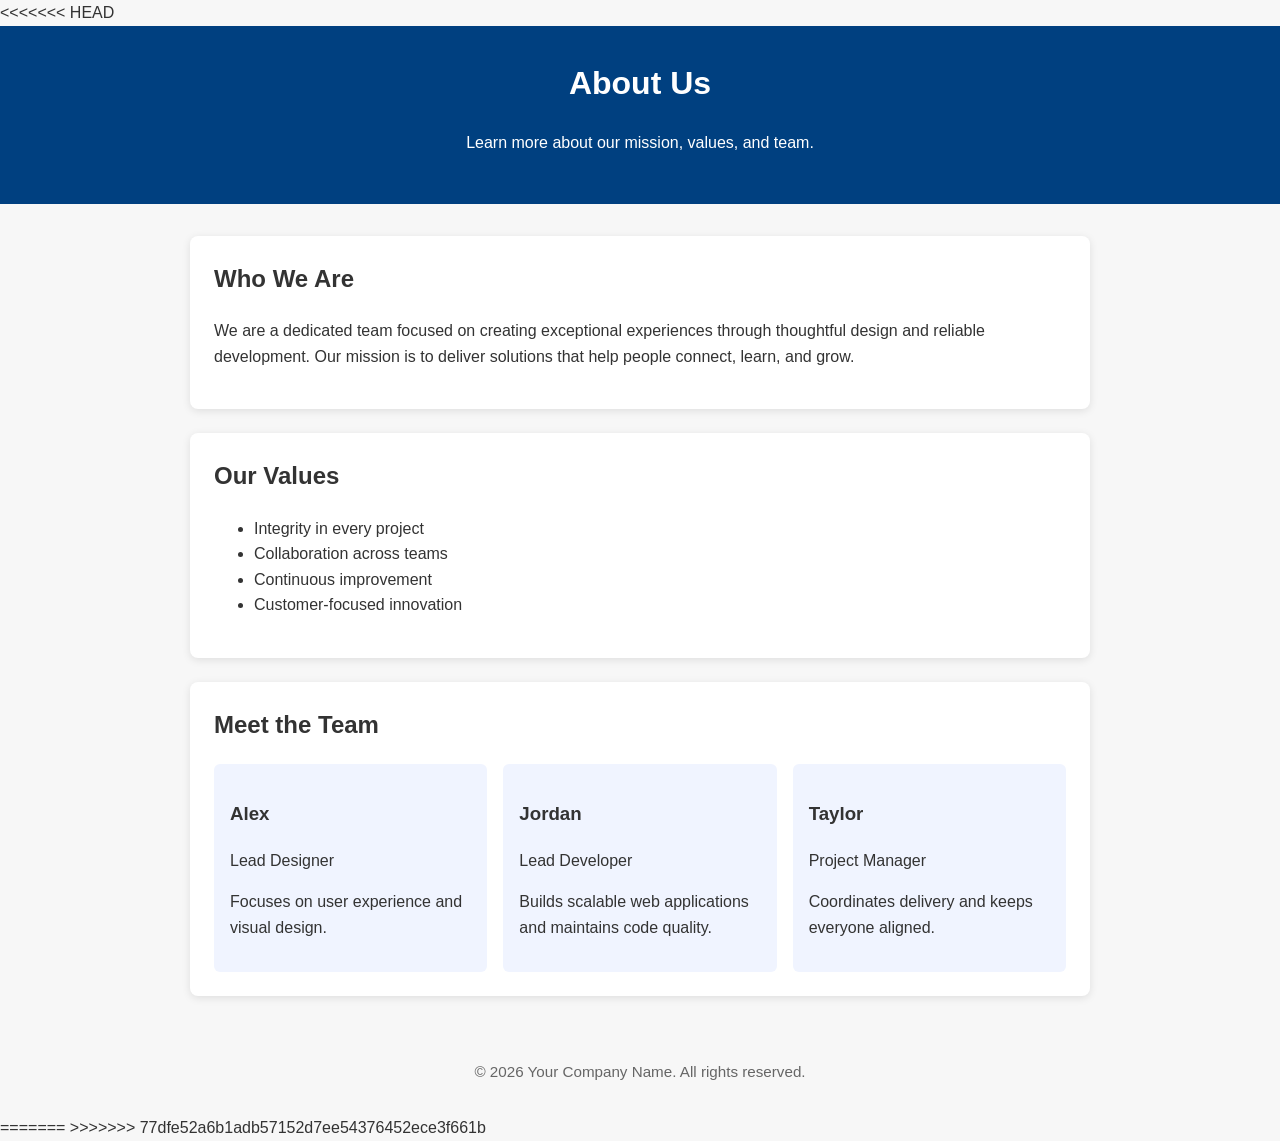
==== about.html @ 01e5adcd "updated files" ====
<<<<<<< HEAD
<!DOCTYPE html>
<html lang="en">
    <head>
        <meta charset="UTF-8" />
        <meta name="viewport" content="width=device-width, initial-scale=1.0" />
        <title>About Us</title>
        <style>
            body {
                margin: 0;
                font-family: Arial, sans-serif;
                line-height: 1.6;
                background-color: #f7f7f7;
                color: #333;
            }
            header {
                background-color: #004080;
                color: #fff;
                padding: 2rem 1rem;
                text-align: center;
            }
            main {
                max-width: 900px;
                margin: 2rem auto;
                padding: 0 1rem;
            }
            section {
                background-color: #fff;
                border-radius: 8px;
                box-shadow: 0 2px 8px rgba(0, 0, 0, 0.1);
                padding: 1.5rem;
                margin-bottom: 1.5rem;
            }
            h1,
            h2 {
                margin-top: 0;
            }
            .team {
                display: grid;
                grid-template-columns: repeat(auto-fit, minmax(220px, 1fr));
                gap: 1rem;
            }
            .team-member {
                background-color: #f0f4ff;
                border-radius: 6px;
                padding: 1rem;
            }
            footer {
                text-align: center;
                padding: 1rem;
                font-size: 0.95rem;
                color: #666;
            }
        </style>
    </head>
    <body>
        <header>
            <h1>About Us</h1>
            <p>Learn more about our mission, values, and team.</p>
        </header>

        <main>
            <section>
                <h2>Who We Are</h2>
                <p>
                    We are a dedicated team focused on creating exceptional experiences
                    through thoughtful design and reliable development. Our mission is to
                    deliver solutions that help people connect, learn, and grow.
                </p>
            </section>

            <section>
                <h2>Our Values</h2>
                <ul>
                    <li>Integrity in every project</li>
                    <li>Collaboration across teams</li>
                    <li>Continuous improvement</li>
                    <li>Customer-focused innovation</li>
                </ul>
            </section>

            <section>
                <h2>Meet the Team</h2>
                <div class="team">
                    <div class="team-member">
                        <h3>Alex</h3>
                        <p>Lead Designer</p>
                        <p>Focuses on user experience and visual design.</p>
                    </div>
                    <div class="team-member">
                        <h3>Jordan</h3>
                        <p>Lead Developer</p>
                        <p>Builds scalable web applications and maintains code quality.</p>
                    </div>
                    <div class="team-member">
                        <h3>Taylor</h3>
                        <p>Project Manager</p>
                        <p>Coordinates delivery and keeps everyone aligned.</p>
                    </div>
                </div>
            </section>
        </main>

        <footer>
            <p>&copy; 2026 Your Company Name. All rights reserved.</p>
        </footer>
    </body>
</html>
=======
<!DOCTYPE html>
>>>>>>> 77dfe52a6b1adb57152d7ee54376452ece3f661b
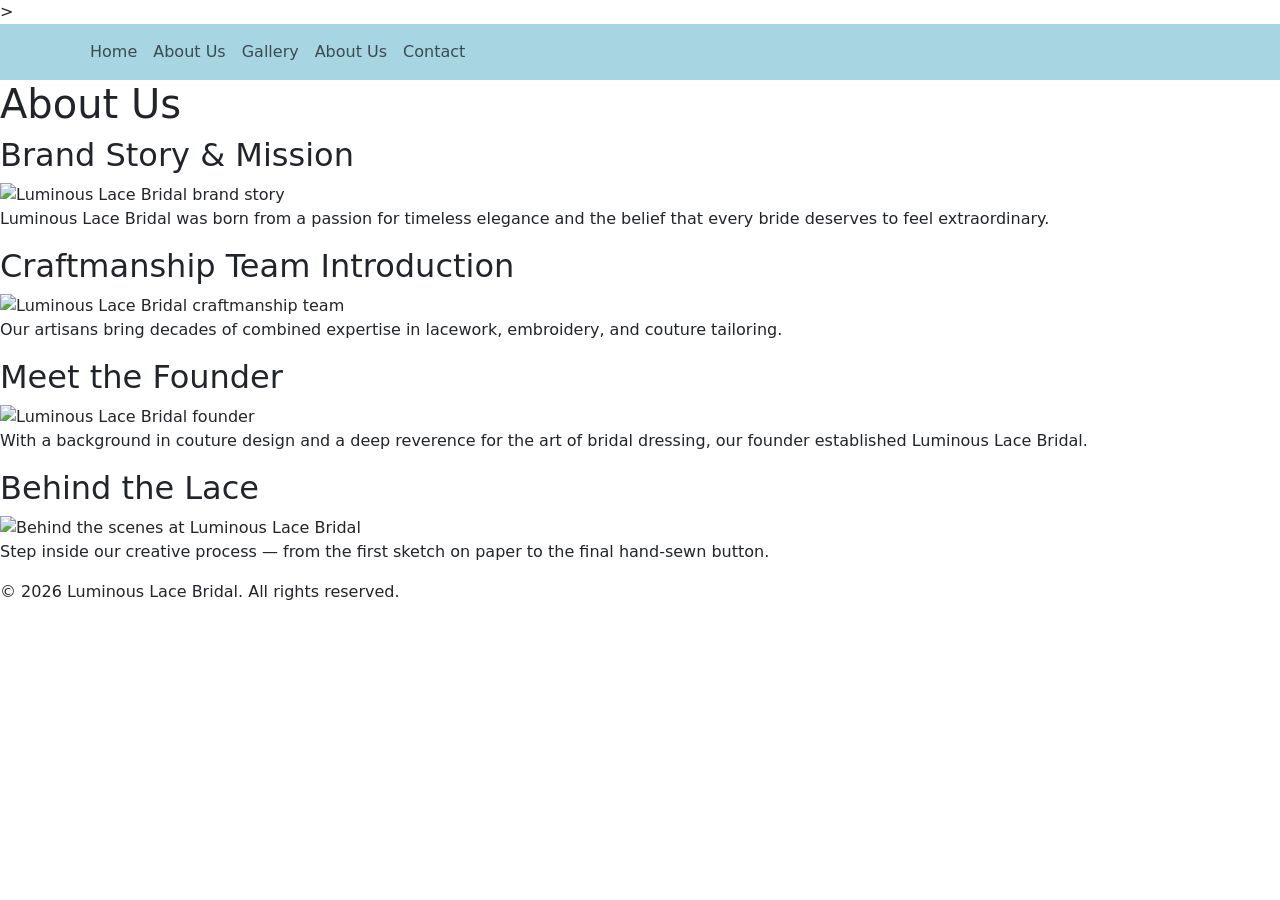
==== commit 15873225: "adding pages to git hub" ====
--- a/about.html
+++ b/about.html
@@ -1,111 +1,106 @@
-<<<<<<< HEAD
 <!DOCTYPE html>
-<html lang="en">
-    <head>
-        <meta charset="UTF-8" />
-        <meta name="viewport" content="width=device-width, initial-scale=1.0" />
-        <title>About Us</title>
-        <style>
-            body {
-                margin: 0;
-                font-family: Arial, sans-serif;
-                line-height: 1.6;
-                background-color: #f7f7f7;
-                color: #333;
-            }
-            header {
-                background-color: #004080;
-                color: #fff;
-                padding: 2rem 1rem;
-                text-align: center;
-            }
-            main {
-                max-width: 900px;
-                margin: 2rem auto;
-                padding: 0 1rem;
-            }
-            section {
-                background-color: #fff;
-                border-radius: 8px;
-                box-shadow: 0 2px 8px rgba(0, 0, 0, 0.1);
-                padding: 1.5rem;
-                margin-bottom: 1.5rem;
-            }
-            h1,
-            h2 {
-                margin-top: 0;
-            }
-            .team {
-                display: grid;
-                grid-template-columns: repeat(auto-fit, minmax(220px, 1fr));
-                gap: 1rem;
-            }
-            .team-member {
-                background-color: #f0f4ff;
-                border-radius: 6px;
-                padding: 1rem;
-            }
-            footer {
-                text-align: center;
-                padding: 1rem;
-                font-size: 0.95rem;
-                color: #666;
-            }
-        </style>
-    </head>
-    <body>
-        <header>
-            <h1>About Us</h1>
-            <p>Learn more about our mission, values, and team.</p>
-        </header>
+<html lang ="en">
+<head>
+    <meta charset ="UTF-8">
+    <meta name="viewport" content="width=device-width, initial-scale=1.0">
+    <title>About Us - Luminous Lace Bridal</title>
+    <link rel="stylesheet" href="styles.css">
+    <link href="https://cdn.jsdelivr.net/npm/bootstrap@5.3.8/dist/css/bootstrap.min.css" rel="stylesheet" integrity="sha384-sRIl4kxILFvY47J16cr9ZwB07vP4J8+LH7qKQnuqkuIAvNWLzeN8tE5YBujZqJLB" crossorigin="anonymous">>
+</head>
+<body>
 
-        <main>
-            <section>
-                <h2>Who We Are</h2>
+    <!--navigation-->
+<nav class="navbar navbar-expand-lg navbar-light" style="background-color: #a8d5e2;"> 
+  <div class="container"> 
+    
+
+    <ul class="navbar-nav"> 
+      <li class="nav-item">
+        <a class="nav-link" href="index.html">Home</a> 
+      </li> 
+
+      <li class="nav-item"> 
+        <a class="nav-link" href="about.html">About Us</a> 
+      </li> 
+
+      <li class="nav-item"> 
+        <a class="nav-link" href="bookyourglow.html">Gallery</a> 
+      </li> 
+
+      <li class="nav-item"> 
+        <a class="nav-link" href="aboutus.html">About Us</a> 
+      </li> 
+
+      <li class="nav-item"> 
+        <a class="nav-link" href="contacts.html">Contact</a> 
+      </li> 
+    </ul> 
+  </div> 
+</nav>
+
+    <!-- MAIN CONTENT -->
+    <main>
+
+    <!--PAGE HEADER-->
+    </header>
+      <h1>About Us</h1>
+    </header>
+
+    <!-- ABOUT SECTIONS -->
+    <section>
+
+        <!-- Brand Story -->
+            <article>
+                <h2>Brand Story &amp; Mission</h2>
+                <img src="images/brand-story.jpg" alt="Luminous Lace Bridal brand story">
                 <p>
-                    We are a dedicated team focused on creating exceptional experiences
-                    through thoughtful design and reliable development. Our mission is to
-                    deliver solutions that help people connect, learn, and grow.
+                    Luminous Lace Bridal was born from a passion for timeless elegance and
+                    the belief that every bride deserves to feel extraordinary.
                 </p>
-            </section>
+            </article>
 
-            <section>
-                <h2>Our Values</h2>
-                <ul>
-                    <li>Integrity in every project</li>
-                    <li>Collaboration across teams</li>
-                    <li>Continuous improvement</li>
-                    <li>Customer-focused innovation</li>
-                </ul>
-            </section>
+ <!-- Craftmanship Team -->
+            <article>
+                <h2>Craftmanship Team Introduction</h2>
+                <img src="images/team.jpg" alt="Luminous Lace Bridal craftmanship team">
+                <p>
+                    Our artisans bring decades of combined expertise in lacework, embroidery,
+                    and couture tailoring.
+                </p>
+            </article>
 
-            <section>
-                <h2>Meet the Team</h2>
-                <div class="team">
-                    <div class="team-member">
-                        <h3>Alex</h3>
-                        <p>Lead Designer</p>
-                        <p>Focuses on user experience and visual design.</p>
-                    </div>
-                    <div class="team-member">
-                        <h3>Jordan</h3>
-                        <p>Lead Developer</p>
-                        <p>Builds scalable web applications and maintains code quality.</p>
-                    </div>
-                    <div class="team-member">
-                        <h3>Taylor</h3>
-                        <p>Project Manager</p>
-                        <p>Coordinates delivery and keeps everyone aligned.</p>
-                    </div>
-                </div>
-            </section>
-        </main>
+            <!-- Meet the Founder -->
+            <article>
+                <h2>Meet the Founder</h2>
+                <img src="images/founder.jpg" alt="Luminous Lace Bridal founder"> 
+                <p>
+                    With a background in couture design and a deep reverence for the art of
+                    bridal dressing, our founder established Luminous Lace Bridal.
+                </p>
+            </article>
+            
+            <!-- Behind the Lace -->
+            <article>
+                <h2>Behind the Lace</h2>
+                <img src="images/behind-lace.jpg" alt="Behind the scenes at Luminous Lace Bridal">
+                <p>
+                    Step inside our creative process — from the first sketch on paper to
+                    the final hand-sewn button.
+                </p>
+            </article>
+        
+    </section>
+</main>
+<!-- FOOTER -->
+    <footer>
+        <p>&copy; 2026 Luminous Lace Bridal. All rights reserved.</p>
+    </footer>
 
-        <footer>
-            <p>&copy; 2026 Your Company Name. All rights reserved.</p>
-        </footer>
-    </body>
-</html>
-=======
-<!DOCTYPE html>
->>>>>>> 77dfe52a6b1adb57152d7ee54376452ece3f661b
+</body>
+</html
+
+
+
+
+
+    
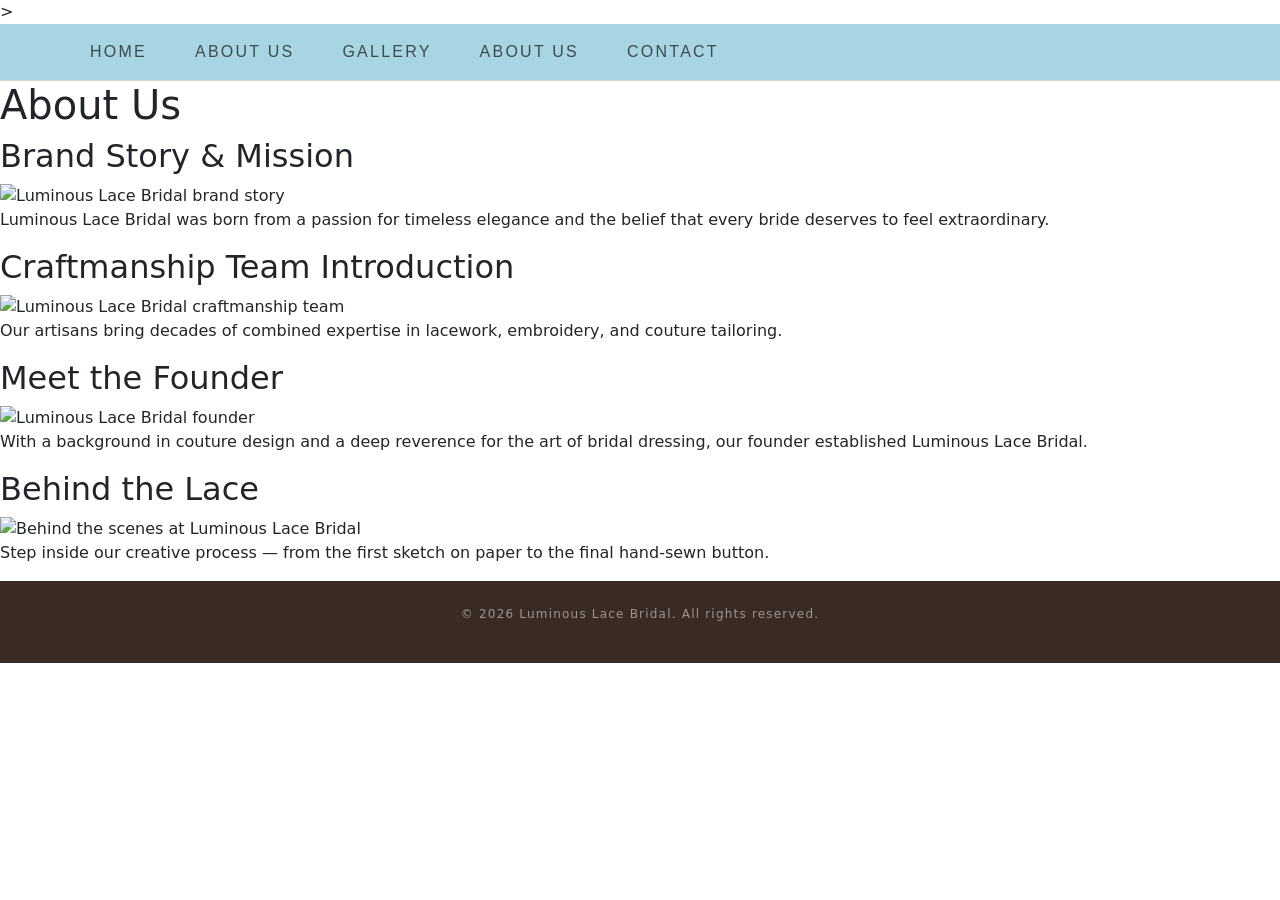
==== commit 444c23d2: "update about.html, book" ====
--- a/about.html
+++ b/about.html
@@ -4,7 +4,7 @@
     <meta charset ="UTF-8">
     <meta name="viewport" content="width=device-width, initial-scale=1.0">
     <title>About Us - Luminous Lace Bridal</title>
-    <link rel="stylesheet" href="styles.css">
+    <link rel="stylesheet" href="style.css">
     <link href="https://cdn.jsdelivr.net/npm/bootstrap@5.3.8/dist/css/bootstrap.min.css" rel="stylesheet" integrity="sha384-sRIl4kxILFvY47J16cr9ZwB07vP4J8+LH7qKQnuqkuIAvNWLzeN8tE5YBujZqJLB" crossorigin="anonymous">>
 </head>
 <body>
--- a/style.css
+++ b/style.css
@@ -0,0 +1,52 @@
+/* ── GOOGLE FONTS ── */
+@import url('https://fonts.googleapis.com/css2?family=Cormorant+Garamond:ital,wght@0,300;0,400;0,600;1,300;1,400&family=Jost:wght@200;300;400;500&display=swap');
+
+/* ── GENERAL RESET ── */
+* {
+    margin: 0;
+    padding: 0;
+    box-sizing: border-box;
+}
+
+body {
+    font-family: 'Jost', sans-serif;
+    background-color: #fdf8f3;
+    color: #3a2a24;
+}
+
+/* ── NAVIGATION ── */
+nav {
+    background-color: #fdf8f3;
+    border-bottom: 1px solid #ddd0c4;
+    padding: 16px 48px;
+}
+
+nav ul {
+    list-style: none;
+    display: flex;
+    gap: 32px;
+    justify-content: center;
+}
+
+nav ul li a {
+    text-decoration: none;
+    font-family: 'Jost', sans-serif;
+    font-size: 0.8rem;
+    letter-spacing: 0.14em;
+    text-transform: uppercase;
+    color: #8a7a72;
+}
+
+nav ul li a:hover {
+    color: #3a2a24;
+}
+
+/* ── FOOTER ── */
+footer {
+    background-color: #3a2a24;
+    color: rgba(255, 255, 255, 0.5);
+    text-align: center;
+    padding: 24px;
+    font-size: 0.75rem;
+    letter-spacing: 0.1em;
+}
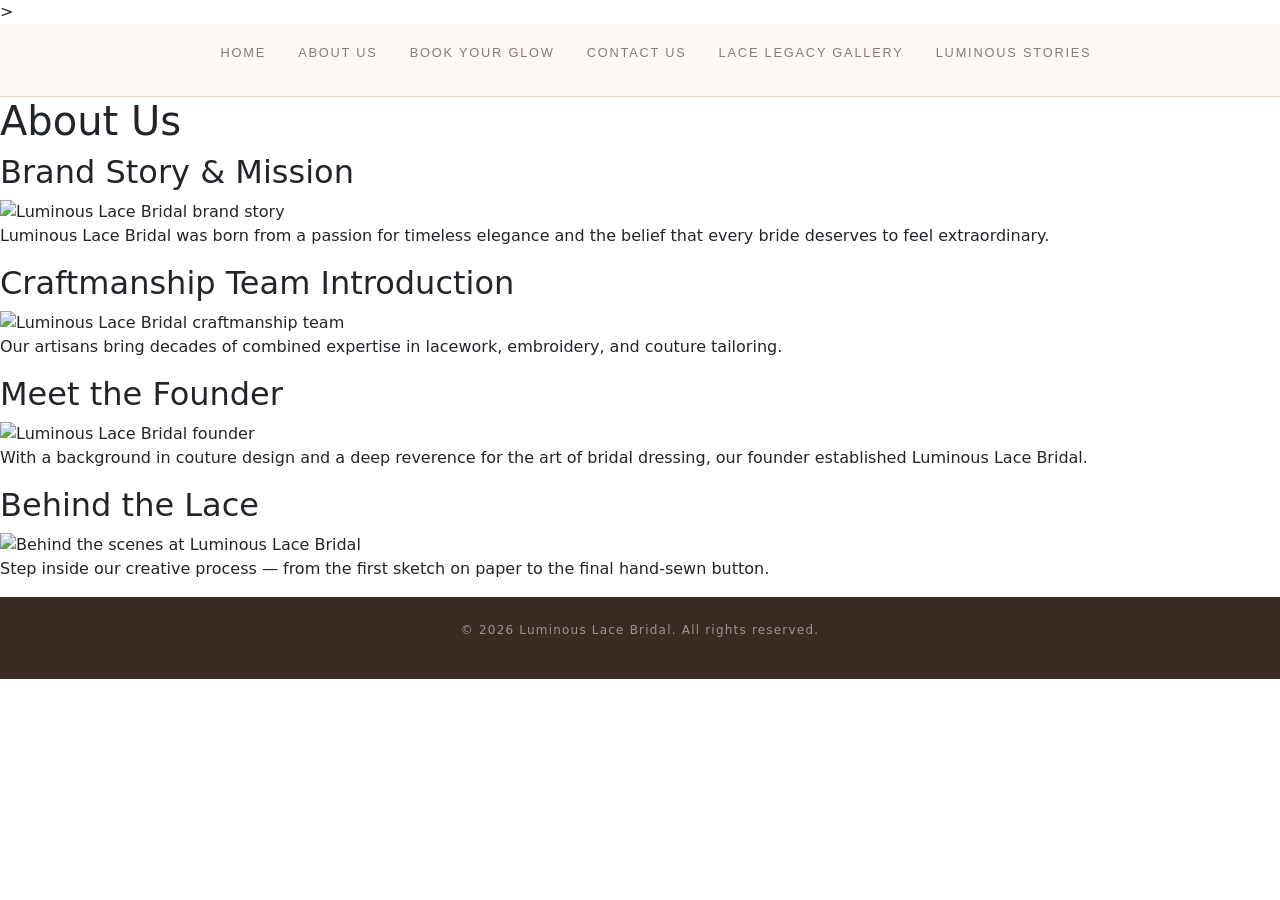
==== commit 4aaefbac: "edited the form" ====
--- a/about.html
+++ b/about.html
@@ -10,33 +10,18 @@
 <body>
 
     <!--navigation-->
-<nav class="navbar navbar-expand-lg navbar-light" style="background-color: #a8d5e2;"> 
-  <div class="container"> 
-    
 
-    <ul class="navbar-nav"> 
-      <li class="nav-item">
-        <a class="nav-link" href="index.html">Home</a> 
-      </li> 
+  <nav>
+        <ul>
+            <li><a href="index.html">Home</a></li>
+            <li><a href="about.html">About Us</a></li>
+            <li><a href="bookyourglow.html">Book Your Glow</a></li>
+            <li><a href="contact.html">Contact Us</a></li>
+            <li><a href="lacelegacygallery.html">Lace Legacy Gallery</a></li>
+            <li><a href="luminousstories.html">Luminous Stories</a></li>
+        </ul>
+    </nav>
 
-      <li class="nav-item"> 
-        <a class="nav-link" href="about.html">About Us</a> 
-      </li> 
-
-      <li class="nav-item"> 
-        <a class="nav-link" href="bookyourglow.html">Gallery</a> 
-      </li> 
-
-      <li class="nav-item"> 
-        <a class="nav-link" href="aboutus.html">About Us</a> 
-      </li> 
-
-      <li class="nav-item"> 
-        <a class="nav-link" href="contacts.html">Contact</a> 
-      </li> 
-    </ul> 
-  </div> 
-</nav>
 
     <!-- MAIN CONTENT -->
     <main>
